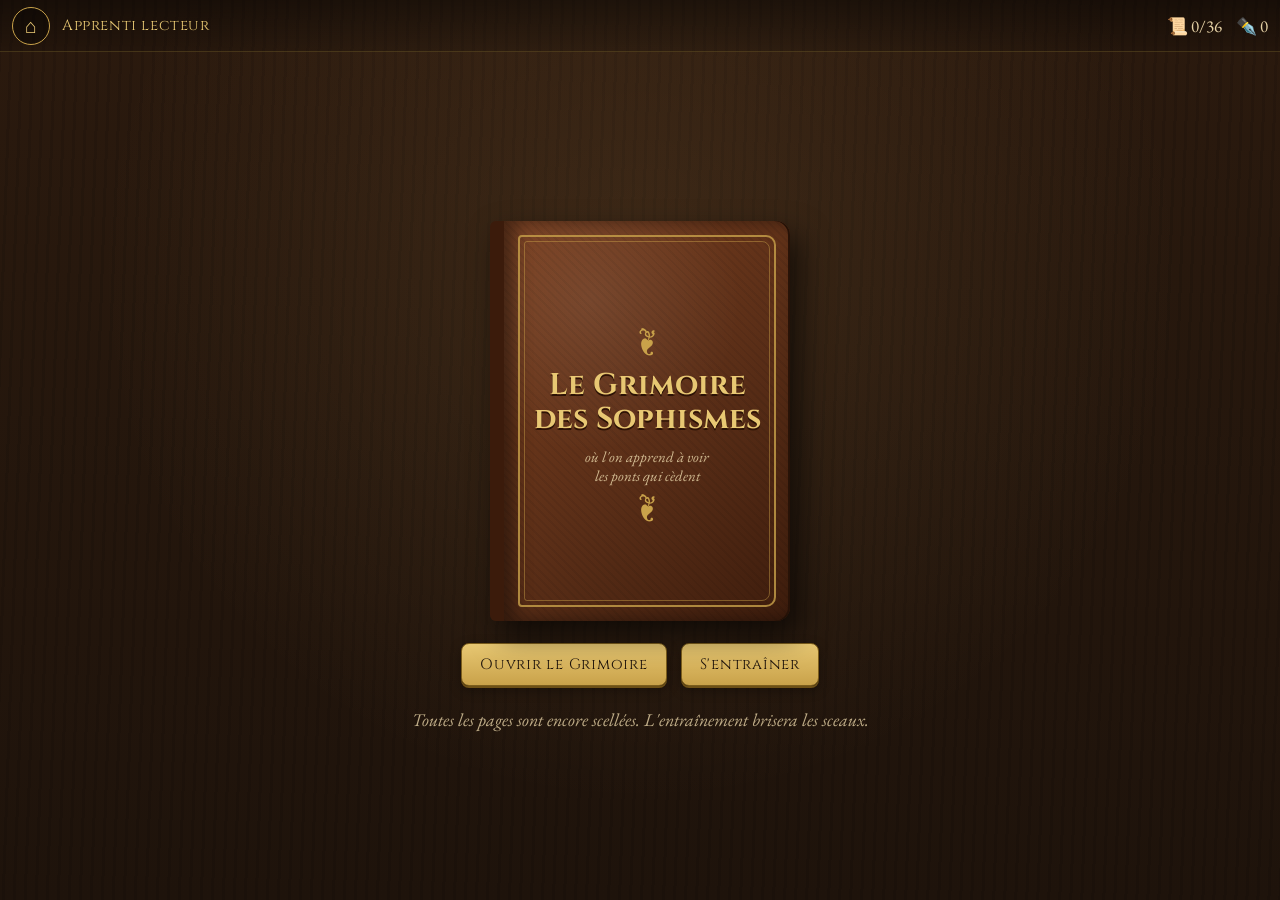
==== index.html @ c301f04e "Le Grimoire des Sophismes : appli v1, prototype de l'arbre de compétences et recherche de classement" ====
<!DOCTYPE html>
<html lang="fr">
<head>
<meta charset="utf-8">
<meta name="viewport" content="width=device-width, initial-scale=1, viewport-fit=cover">
<title>Le Grimoire des Sophismes</title>
<meta name="description" content="Apprenez à repérer les sophismes : un grimoire à remplir et des épreuves pour s'entraîner.">
<meta name="theme-color" content="#1e130b">
<link rel="manifest" href="manifest.webmanifest">
<link rel="icon" href="icon.svg" type="image/svg+xml">
<link rel="preconnect" href="https://fonts.googleapis.com">
<link rel="preconnect" href="https://fonts.gstatic.com" crossorigin>
<link href="https://fonts.googleapis.com/css2?family=Cinzel:wght@500;700&family=EB+Garamond:ital,wght@0,400;0,600;1,400&display=swap" rel="stylesheet">
<link rel="stylesheet" href="css/style.css?v=2">
</head>
<body>
<header id="barre">
  <button id="btnAccueil" class="btn-icone" title="Accueil" aria-label="Accueil">⌂</button>
  <div id="rang"></div>
  <div id="compteurs"><span id="nbPages" title="Pages débloquées"></span><span id="encre" title="Encre"></span></div>
</header>

<main>
  <section id="ecran-accueil" class="ecran actif"></section>
  <section id="ecran-livre" class="ecran">
    <div id="scene">
      <div id="livre">
        <div class="page g" id="pageG"></div>
        <div class="page d" id="pageD"></div>
        <div id="feuille"><div class="face recto"></div><div class="face verso"></div></div>
      </div>
    </div>
    <nav id="livreNav">
      <button class="btn-nav" id="prec" aria-label="Page précédente">‹</button>
      <button class="btn" id="versSommaire">Sommaire</button>
      <span id="numPage"></span>
      <button class="btn" id="versEntrainement">S'entraîner</button>
      <button class="btn-nav" id="suiv" aria-label="Page suivante">›</button>
    </nav>
  </section>
  <section id="ecran-entrainement" class="ecran"></section>
  <section id="ecran-exercice" class="ecran"></section>
  <section id="ecran-debat" class="ecran"></section>
</main>

<div id="lecon" aria-hidden="true"><div id="leconPapier"></div></div>
<div id="toasts"></div>

<script src="js/sophismes.js?v=2"></script>
<script src="js/exercices.js?v=2"></script>
<script src="js/app.js?v=2"></script>
</body>
</html>
---- css/style.css ----
:root {
  --bois: #1e130b; --bois2: #3a2414; --cuir: #5a2e17; --cuir2: #7a3f1f;
  --parch: #f3e6c8; --parch2: #e6d2a6; --encre: #3a2717; --encre2: #6b5236;
  --or: #c9a24a; --or2: #e8c873; --rouge: #9b1c1c; --vert: #2f6b35;
  --titre: 'Cinzel', 'Trajan Pro', Georgia, serif;
  --texte: 'EB Garamond', 'Palatino Linotype', 'Book Antiqua', Georgia, serif;
  --barre: 52px;
}
* { box-sizing: border-box; }
html, body { margin: 0; height: 100%; }
body {
  font-family: var(--texte); color: var(--parch); font-size: 18px; overflow: hidden;
  background:
    radial-gradient(ellipse at 50% 30%, rgba(255, 190, 110, .10), transparent 60%),
    repeating-linear-gradient(92deg, rgba(0,0,0,.10) 0 3px, transparent 3px 11px),
    linear-gradient(180deg, #2b1a0e, var(--bois));
  -webkit-tap-highlight-color: transparent;
}
button { font-family: inherit; cursor: pointer; }
.cache { display: none !important; }

/* ───── barre */
#barre {
  height: var(--barre); display: flex; align-items: center; gap: 12px; padding: 0 12px;
  padding-top: env(safe-area-inset-top);
  background: linear-gradient(180deg, rgba(0,0,0,.45), rgba(0,0,0,.15)); border-bottom: 1px solid rgba(201,162,74,.25);
}
#rang { flex: 1; font-family: var(--titre); font-size: 15px; color: var(--or2); letter-spacing: .04em; white-space: nowrap; overflow: hidden; text-overflow: ellipsis; }
#compteurs { display: flex; gap: 14px; font-size: 17px; color: var(--parch2); white-space: nowrap; }
.btn-icone { width: 38px; height: 38px; border-radius: 50%; border: 1px solid var(--or); background: rgba(0,0,0,.3); color: var(--or2); font-size: 20px; }

main { position: relative; height: calc(100% - var(--barre)); }
.ecran { position: absolute; inset: 0; display: none; overflow-y: auto; }
.ecran.actif { display: block; animation: apparait .35s ease; }
@keyframes apparait { from { opacity: 0; transform: translateY(8px); } to { opacity: 1; } }

.btn {
  font-family: var(--titre); font-size: 15px; letter-spacing: .05em; color: var(--bois);
  background: linear-gradient(180deg, var(--or2), var(--or)); border: 1px solid #7b5d1c; border-radius: 8px;
  padding: 10px 18px; box-shadow: 0 2px 0 #6d5016, 0 4px 12px rgba(0,0,0,.35);
}
.btn:active { transform: translateY(2px); box-shadow: 0 0 0 #6d5016; }
.btn.sombre { background: rgba(0,0,0,.35); color: var(--or2); border-color: var(--or); box-shadow: none; }
.btn:disabled { filter: grayscale(.8) brightness(.7); cursor: default; }

/* ───── accueil */
#ecran-accueil { display: none; }
#ecran-accueil.actif { display: flex; flex-direction: column; align-items: center; justify-content: center; gap: 22px; padding: 20px; text-align: center; }
.livre-ferme {
  position: relative; width: min(300px, 70vw); aspect-ratio: 3 / 4; border-radius: 6px 14px 14px 6px;
  background:
    radial-gradient(circle at 30% 20%, rgba(255,255,255,.08), transparent 40%),
    repeating-linear-gradient(45deg, rgba(0,0,0,.06) 0 2px, transparent 2px 6px),
    linear-gradient(135deg, var(--cuir2), var(--cuir) 55%, #3e1d0d);
  box-shadow: inset 10px 0 18px rgba(0,0,0,.45), inset -2px 0 0 #2a1408, 10px 14px 30px rgba(0,0,0,.6);
  border-left: 14px solid #3b1b0b; display: flex; flex-direction: column; align-items: center; justify-content: center;
  padding: 24px; cursor: pointer; transition: transform .3s; animation: flotte 5s ease-in-out infinite;
}
.livre-ferme:hover { transform: rotate(-1deg) scale(1.02); }
@keyframes flotte { 50% { transform: translateY(-6px); } }
.livre-ferme::before { content: ''; position: absolute; inset: 14px; border: 2px solid var(--or); border-radius: 4px 10px 10px 4px; opacity: .8; }
.livre-ferme::after { content: ''; position: absolute; inset: 20px; border: 1px solid var(--or); border-radius: 3px 8px 8px 3px; opacity: .45; }
.livre-ferme h1 { font-family: var(--titre); color: var(--or2); font-size: clamp(22px, 6vw, 30px); line-height: 1.15; margin: 10px 0; text-shadow: 0 2px 0 #2b1205; }
.livre-ferme .orne { color: var(--or); font-size: 30px; }
.livre-ferme small { font-style: italic; color: var(--parch2); opacity: .85; }
.accueil-btns { display: flex; gap: 14px; flex-wrap: wrap; justify-content: center; }
.accueil-stats { color: var(--parch2); opacity: .8; font-style: italic; }

/* ───── le livre ouvert */
#ecran-livre.actif { display: flex; flex-direction: column; overflow: hidden; }
#scene { flex: 1; display: flex; align-items: center; justify-content: center; padding: 10px; min-height: 0; }
#livre {
  position: relative; width: min(1100px, 96vw); height: min(720px, 100%); perspective: 2400px;
  border-radius: 8px; box-shadow: 0 0 0 10px var(--cuir), 0 0 0 12px #3b1b0b, 0 18px 50px rgba(0,0,0,.7);
  background: var(--cuir);
}
.page, .face {
  position: absolute; top: 0; height: 100%; overflow: hidden; color: var(--encre);
  background:
    radial-gradient(ellipse at 50% 40%, transparent 55%, rgba(120, 80, 30, .22)),
    url("data:image/svg+xml,%3Csvg xmlns='http://www.w3.org/2000/svg' width='200' height='200'%3E%3Cfilter id='n'%3E%3CfeTurbulence baseFrequency='.9' numOctaves='2'/%3E%3CfeColorMatrix values='0 0 0 0 .4 0 0 0 0 .3 0 0 0 0 .15 0 0 0 .08 0'/%3E%3C/filter%3E%3Crect width='200' height='200' filter='url(%23n)'/%3E%3C/svg%3E"),
    var(--parch);
}
.page.g { left: 0; width: 50%; border-radius: 6px 0 0 6px; }
.page.d { left: 50%; width: 50%; border-radius: 0 6px 6px 0; }
.page.g::after, .face.verso::after { content: ''; position: absolute; top: 0; right: 0; width: 40px; height: 100%; background: linear-gradient(90deg, transparent, rgba(80, 50, 20, .28)); pointer-events: none; }
.page.d::after, .face.recto::after { content: ''; position: absolute; top: 0; left: 0; width: 40px; height: 100%; background: linear-gradient(270deg, transparent, rgba(80, 50, 20, .28)); pointer-events: none; }
#feuille { position: absolute; top: 0; left: 50%; width: 50%; height: 100%; transform-style: preserve-3d; transform-origin: left center; transition: transform .7s cubic-bezier(.45, .05, .35, 1); display: none; z-index: 5; }
.face { left: 0; width: 100%; backface-visibility: hidden; -webkit-backface-visibility: hidden; }
.face.verso { transform: rotateY(180deg); }
/* une seule page (téléphone) */
#livre.simple .page.d { display: none; }
#livre.simple .page.g { width: 100%; border-radius: 6px; }
#livre.simple #feuille { left: 0; width: 100%; }
#livre.simple .page.g::after { display: none; }

.contenu { position: absolute; inset: 0; padding: 30px 34px 40px; overflow-y: auto; overflow-x: hidden; scrollbar-width: thin; }
.contenu h2 { font-family: var(--titre); color: var(--rouge); margin: 0 0 6px; font-size: 26px; line-height: 1.15; }
.contenu h3 { font-family: var(--titre); color: var(--encre); font-size: 17px; margin: 14px 0 6px; }
.contenu p { margin: 8px 0; line-height: 1.38; }
.folio { position: absolute; bottom: 10px; left: 0; right: 0; text-align: center; font-size: 14px; color: var(--encre2); font-style: italic; }
.surtitre { font-family: var(--titre); font-size: 12px; letter-spacing: .12em; color: var(--encre2); text-transform: uppercase; }
.lettrine::first-letter { float: left; font-family: var(--titre); font-size: 3.1em; line-height: .85; color: var(--rouge); padding: 4px 6px 0 0; }
.exemple { font-style: italic; border-left: 3px solid var(--or); padding: 4px 10px; background: rgba(201, 162, 74, .12); }
.filet { text-align: center; color: var(--or); margin: 6px 0; letter-spacing: .5em; }
.page-titre { display: flex; flex-direction: column; align-items: center; justify-content: center; text-align: center; height: 100%; }
.page-titre h1 { font-family: var(--titre); color: var(--rouge); font-size: clamp(28px, 4vw, 40px); margin: 6px 0; line-height: 1.1; }
.sommaire a, .liste-soph a { color: var(--encre); text-decoration: none; cursor: pointer; }
.sommaire li { list-style: none; display: flex; align-items: baseline; gap: 8px; padding: 6px 0; border-bottom: 1px dotted rgba(58, 39, 23, .35); cursor: pointer; }
.sommaire li:hover { color: var(--rouge); }
.sommaire ul { padding: 0; }
.sommaire .num { font-family: var(--titre); color: var(--rouge); width: 30px; }
.sommaire .nom { flex: 1; }
.sommaire .compte { font-size: 15px; color: var(--encre2); }
.liste-soph { padding: 0; margin: 8px 0; }
.liste-soph li { list-style: none; padding: 3px 0; cursor: pointer; }
.liste-soph li.scelle { color: var(--encre2); opacity: .7; }
.question { font-style: italic; font-size: 20px; color: var(--rouge); text-align: center; margin: 8px 0; }
.zones-carte li { list-style: none; margin: 6px 0; cursor: pointer; line-height: 1.3; }
.zones-carte { padding: 0; }
.zones-carte b { font-family: var(--titre); color: var(--rouge); }
.btn-lecon { margin-top: 10px; font-family: var(--titre); font-size: 14px; background: var(--rouge); color: var(--parch); border: 0; border-radius: 6px; padding: 9px 14px; box-shadow: 0 2px 0 #5c0f0f; }
.sceaux { display: inline-flex; gap: 5px; vertical-align: middle; }
.sceau { width: 22px; height: 22px; border-radius: 50%; background: radial-gradient(circle at 35% 35%, #d34b4b, var(--rouge) 60%, #5c0f0f); box-shadow: 0 1px 2px rgba(0,0,0,.4); display: inline-block; }
.sceau.vide { background: none; border: 2px dashed rgba(155, 28, 28, .45); box-shadow: none; }
.famille { font-size: 15px; color: var(--encre2); }
.scelle-page { display: flex; flex-direction: column; align-items: center; justify-content: center; text-align: center; height: 100%; gap: 8px; color: var(--encre2); }
.cire { width: 110px; height: 110px; filter: drop-shadow(0 4px 4px rgba(0,0,0,.35)); }
.page-blanche { opacity: .6; }

/* ───── le pont */
.pont { width: 100%; max-width: 420px; display: block; margin: 6px auto; }
.pont.mini { max-width: 230px; }
.pont.grand { max-width: 520px; }
.pont text { font-family: var(--titre); font-size: 10px; fill: var(--encre); }
.pont .lab { font-size: 11px; font-weight: 700; fill: var(--rouge); }

/* ───── la leçon (on entre dans le livre) */
#lecon { position: fixed; inset: 0; z-index: 50; background: rgba(15, 9, 4, .78); display: none; align-items: center; justify-content: center; padding: 14px; }
#lecon.ouvert { display: flex; }
#leconPapier {
  position: relative; width: min(780px, 100%); max-height: 100%; overflow-y: auto; color: var(--encre);
  background: radial-gradient(ellipse at 50% 40%, transparent 60%, rgba(120, 80, 30, .25)), var(--parch);
  border-radius: 6px; padding: 30px clamp(18px, 5vw, 48px) 40px; box-shadow: 0 0 0 8px var(--cuir), 0 20px 60px rgba(0,0,0,.8);
  animation: entre .5s cubic-bezier(.2, .8, .2, 1);
}
@keyframes entre { from { transform: scale(.55) rotateX(12deg); opacity: 0; } to { transform: none; opacity: 1; } }
#leconPapier h2 { font-family: var(--titre); color: var(--rouge); font-size: clamp(26px, 5vw, 36px); margin: 4px 0; }
#leconPapier h3 { font-family: var(--titre); font-size: 17px; color: var(--encre); margin: 22px 0 6px; border-bottom: 1px solid rgba(201, 162, 74, .6); padding-bottom: 3px; }
#leconPapier p { line-height: 1.45; margin: 6px 0; }
.fermer { position: sticky; top: 0; float: right; margin: -14px -20px 0 0; width: 40px; height: 40px; border-radius: 50%; border: 1px solid var(--encre2); background: var(--parch2); color: var(--encre); font-size: 22px; z-index: 2; }
.encadre { background: rgba(155, 28, 28, .07); border: 1px solid rgba(155, 28, 28, .3); border-radius: 6px; padding: 10px 14px; }
.quiz-item { border: 1px solid rgba(58, 39, 23, .25); border-radius: 8px; padding: 10px 12px; margin: 10px 0; background: rgba(255, 255, 255, .25); }
.quiz-item .choix { display: flex; gap: 8px; margin-top: 8px; flex-wrap: wrap; }
.quiz-item button { border: 1px solid var(--encre2); background: var(--parch2); border-radius: 6px; padding: 6px 12px; color: var(--encre); font-size: 16px; }
.quiz-item .verdict { margin-top: 6px; font-size: 16px; }
.quiz-item button.bonne { background: rgba(47, 107, 53, .25); border-color: var(--vert); }
.quiz-item button.mauvaise { background: rgba(155, 28, 28, .18); border-color: var(--rouge); }
.quiz-item button.attendue { border: 2px dashed var(--vert); }
.quiz-item .lien-soph { color: var(--rouge); font-weight: 600; }

/* ───── entraînement */
.panneau { max-width: 860px; margin: 0 auto; padding: 22px 16px 40px; }
.panneau h1 { font-family: var(--titre); color: var(--or2); text-align: center; font-size: clamp(24px, 5vw, 34px); margin: 4px 0 4px; }
.sous { text-align: center; color: var(--parch2); font-style: italic; margin: 0 0 20px; }
.modes { display: grid; grid-template-columns: repeat(auto-fit, minmax(190px, 1fr)); gap: 14px; }
.mode {
  position: relative; text-align: left; border-radius: 10px; padding: 16px; color: var(--encre); border: 0;
  background: linear-gradient(180deg, var(--parch), var(--parch2)); box-shadow: 0 0 0 3px var(--cuir), 0 8px 18px rgba(0,0,0,.45);
  transition: transform .15s; min-height: 150px; font-size: 17px;
}
.mode:hover:not(:disabled) { transform: translateY(-3px); }
.mode h3 { font-family: var(--titre); color: var(--rouge); margin: 0 0 4px; font-size: 19px; }
.mode .ico { font-size: 28px; float: right; }
.mode p { margin: 4px 0; line-height: 1.3; }
.mode .verrou { color: var(--encre2); font-style: italic; font-size: 15px; }
.mode:disabled { filter: grayscale(.6) brightness(.75); cursor: default; }
.lien-discret { display: block; margin: 28px auto 0; background: none; border: 0; color: var(--parch2); opacity: .55; text-decoration: underline; font-size: 14px; }

.carte-q {
  background: linear-gradient(180deg, var(--parch), var(--parch2)); color: var(--encre); border-radius: 10px;
  padding: 20px clamp(16px, 4vw, 30px); box-shadow: 0 0 0 3px var(--cuir), 0 10px 26px rgba(0,0,0,.5);
}
.progres { display: flex; gap: 5px; justify-content: center; margin: 0 0 14px; }
.progres i { width: 22px; height: 6px; border-radius: 3px; background: rgba(243, 230, 200, .2); }
.progres i.fait { background: var(--or); }
.progres i.ok { background: #5aa05f; }
.progres i.ko { background: #c0473b; }
.enonce { font-size: clamp(19px, 3.4vw, 23px); line-height: 1.4; margin: 6px 0 16px; }
.consigne { font-family: var(--titre); font-size: 13px; letter-spacing: .1em; color: var(--encre2); text-transform: uppercase; }
.reponses { display: grid; gap: 10px; }
.reponses.deux { grid-template-columns: 1fr 1fr; }
.rep {
  font-size: 18px; padding: 12px 14px; border-radius: 8px; border: 1px solid var(--encre2); background: rgba(255, 255, 255, .35);
  color: var(--encre); text-align: left; transition: background .15s;
}
.reponses.deux .rep { text-align: center; font-family: var(--titre); font-size: 16px; }
.rep:hover:not(:disabled) { background: rgba(201, 162, 74, .3); }
.rep.bonne { background: rgba(47, 107, 53, .25); border-color: var(--vert); }
.rep.mauvaise { background: rgba(155, 28, 28, .18); border-color: var(--rouge); }
.saisie { display: flex; gap: 8px; flex-wrap: wrap; }
.saisie input { flex: 1; min-width: 200px; font-family: var(--texte); font-size: 20px; padding: 10px 12px; border-radius: 8px; border: 1px solid var(--encre2); background: rgba(255,255,255,.55); color: var(--encre); }
.retour { margin-top: 16px; padding: 14px; border-radius: 8px; animation: apparait .3s; }
.retour.ok { background: rgba(47, 107, 53, .14); border: 1px solid rgba(47, 107, 53, .5); }
.retour.ko { background: rgba(155, 28, 28, .1); border: 1px solid rgba(155, 28, 28, .4); }
.retour.mi { background: rgba(201, 162, 74, .2); border: 1px solid var(--or); }
.retour h4 { margin: 0 0 4px; font-family: var(--titre); font-size: 18px; }
.retour .ligne-pont { display: flex; gap: 12px; align-items: center; flex-wrap: wrap; }
.retour .ligne-pont .pont { margin: 0; max-width: 190px; flex: 0 0 auto; }
.retour .ligne-pont div { flex: 1; min-width: 180px; }
.retour p { margin: 5px 0; line-height: 1.35; }
.actions { display: flex; gap: 10px; justify-content: flex-end; flex-wrap: wrap; margin-top: 12px; }
.badge-nouveau { display: inline-block; background: var(--rouge); color: var(--parch); font-family: var(--titre); font-size: 12px; padding: 3px 8px; border-radius: 4px; letter-spacing: .06em; }
.resultat { text-align: center; }
.resultat .gros { font-family: var(--titre); font-size: 44px; color: var(--rouge); }

/* ───── débats */
.liste-debats { display: grid; gap: 12px; }
.debat-carte { text-align: left; }
.fil { display: flex; flex-direction: column; gap: 10px; margin: 14px 0; }
.bulle {
  position: relative; max-width: 88%; padding: 10px 14px 10px; border-radius: 12px; background: var(--parch); color: var(--encre);
  border-left: 6px solid var(--c); cursor: pointer; box-shadow: 0 3px 8px rgba(0,0,0,.35); transition: transform .12s; font-size: 18px; line-height: 1.35; text-align: left;
}
.bulle:hover { transform: translateX(3px); }
.bulle.droite { align-self: flex-end; border-left: 0; border-right: 6px solid var(--c); }
.bulle .qui { display: block; font-family: var(--titre); font-size: 12px; color: var(--c); letter-spacing: .06em; margin-bottom: 2px; }
.bulle.trouvee { background: #f6e3a8; box-shadow: 0 0 0 3px var(--or), 0 3px 8px rgba(0,0,0,.35); cursor: default; }
.bulle.trouvee .etiquette { display: block; margin-top: 6px; font-family: var(--titre); font-size: 13px; color: var(--rouge); }
.bulle.saine { animation: secoue .35s; }
@keyframes secoue { 25% { transform: translateX(-6px); } 75% { transform: translateX(6px); } }
.etat-debat { text-align: center; color: var(--parch2); margin: 6px 0; }

/* ───── toasts */
#toasts { position: fixed; left: 50%; top: calc(var(--barre) + 10px); transform: translateX(-50%); z-index: 80; display: flex; flex-direction: column; gap: 8px; align-items: center; pointer-events: none; width: max-content; max-width: 92vw; }
.toast { background: linear-gradient(180deg, var(--parch), var(--parch2)); color: var(--encre); border-radius: 8px; padding: 10px 16px; box-shadow: 0 0 0 2px var(--rouge), 0 8px 20px rgba(0,0,0,.5); font-size: 17px; animation: toast 3.2s forwards; }
.toast b { font-family: var(--titre); color: var(--rouge); }
@keyframes toast { 0% { opacity: 0; transform: translateY(-10px) scale(.9); } 10%, 85% { opacity: 1; transform: none; } 100% { opacity: 0; transform: translateY(-6px); } }

/* ───── nav du livre */
#livreNav { display: flex; align-items: center; justify-content: center; gap: 10px; padding: 8px 10px calc(10px + env(safe-area-inset-bottom)); }
.btn-nav { width: 48px; height: 48px; border-radius: 50%; border: 1px solid var(--or); background: rgba(0,0,0,.35); color: var(--or2); font-size: 28px; line-height: 1; }
#numPage { color: var(--parch2); font-style: italic; min-width: 70px; text-align: center; font-size: 15px; }

@media (max-width: 820px) {
  body { font-size: 17px; }
  #livre { width: min(560px, 94vw); }
  .contenu { padding: 22px 20px 38px; }
  .contenu h2 { font-size: 23px; }
  #livreNav .btn { padding: 8px 10px; font-size: 13px; }
  #compteurs { gap: 10px; font-size: 15px; }
  #rang { font-size: 13px; }
}
@media (max-width: 420px) {
  #numPage { display: none; }
  .reponses.deux { grid-template-columns: 1fr; }
}
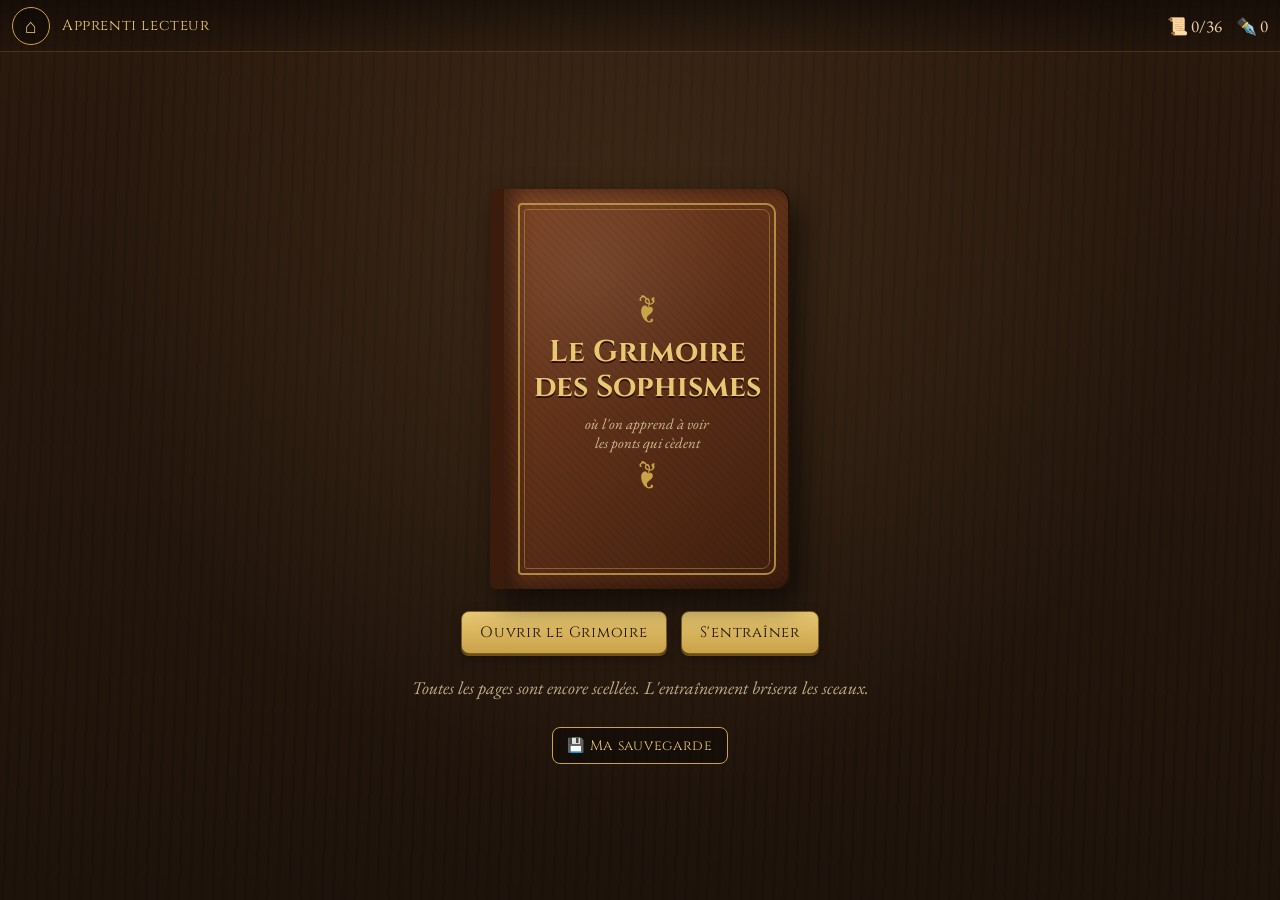
==== commit 699f461c: "Appli installable, sauvegarde de la progression, phrases et débats en plus - Installation : icônes P" ====
--- a/index.html
+++ b/index.html
@@ -6,12 +6,18 @@
 <title>Le Grimoire des Sophismes</title>
 <meta name="description" content="Apprenez à repérer les sophismes : un grimoire à remplir et des épreuves pour s'entraîner.">
 <meta name="theme-color" content="#1e130b">
-<link rel="manifest" href="manifest.webmanifest">
+<link rel="manifest" href="manifest.webmanifest?v=2">
 <link rel="icon" href="icon.svg" type="image/svg+xml">
+<link rel="icon" href="icon-192.png" sizes="192x192" type="image/png">
+<link rel="apple-touch-icon" href="apple-touch-icon.png">
+<meta name="apple-mobile-web-app-capable" content="yes">
+<meta name="mobile-web-app-capable" content="yes">
+<meta name="apple-mobile-web-app-title" content="Sophismes">
+<meta name="apple-mobile-web-app-status-bar-style" content="black-translucent">
 <link rel="preconnect" href="https://fonts.googleapis.com">
 <link rel="preconnect" href="https://fonts.gstatic.com" crossorigin>
 <link href="https://fonts.googleapis.com/css2?family=Cinzel:wght@500;700&family=EB+Garamond:ital,wght@0,400;0,600;1,400&display=swap" rel="stylesheet">
-<link rel="stylesheet" href="css/style.css?v=2">
+<link rel="stylesheet" href="css/style.css?v=4">
 </head>
 <body>
 <header id="barre">
@@ -46,8 +52,18 @@
 <div id="lecon" aria-hidden="true"><div id="leconPapier"></div></div>
 <div id="toasts"></div>
 
-<script src="js/sophismes.js?v=2"></script>
-<script src="js/exercices.js?v=2"></script>
-<script src="js/app.js?v=2"></script>
+<script src="js/sophismes.js?v=3"></script>
+<script src="js/exercices.js?v=3"></script>
+<script src="js/debats-2.js?v=3"></script>
+<script src="js/phrases-depart.js?v=3"></script>
+<script src="js/phrases-suit.js?v=3"></script>
+<script src="js/phrases-preuves.js?v=3"></script>
+<script src="js/phrases-ailleurs.js?v=3"></script>
+<script src="js/phrases-echange.js?v=3"></script>
+<script src="js/phrases-pistes.js?v=3"></script>
+<script src="js/phrases-grimoire-fautives.js?v=3"></script>
+<script src="js/phrases-grimoire-correctes.js?v=3"></script>
+<script src="js/app.js?v=4"></script>
+<script src="js/installation.js?v=1"></script>
 </body>
 </html>
--- a/css/style.css
+++ b/css/style.css
@@ -255,3 +255,18 @@
   #numPage { display: none; }
   .reponses.deux { grid-template-columns: 1fr; }
 }
+
+/* ───── « pas de sophisme » et échelle de vérité probable */
+.reponses .rep.aucun { grid-column: 1 / -1; text-align: center; font-weight: 600; border-style: dashed; }
+.echelle { display: grid; grid-template-columns: 1fr 1fr; gap: 8px; margin-top: 10px; }
+.echelle .niv { border: 1px solid var(--encre2); background: var(--parch2); border-radius: 8px; padding: 8px 10px; color: var(--encre); text-align: left; font-size: 16px; }
+.echelle .niv span { display: block; font-size: 14px; color: var(--encre2); margin-top: 2px; }
+.echelle .niv:hover { filter: brightness(1.05); }
+@media (max-width: 520px) { .echelle { grid-template-columns: 1fr; } }
+
+/* ───── installation et sauvegarde */
+.accueil-btns.outils { margin-top: 6px; }
+.accueil-btns.outils .btn { font-size: 14px; padding: 8px 14px; }
+#leconPapier textarea { font-family: monospace; border: 1px solid var(--encre2); border-radius: 6px; background: rgba(255,255,255,.5); color: var(--encre); padding: 6px; word-break: break-all; }
+#leconPapier ol { padding-left: 22px; }
+#leconPapier .btn.sombre { background: transparent; color: var(--encre); border-color: var(--encre2); }
